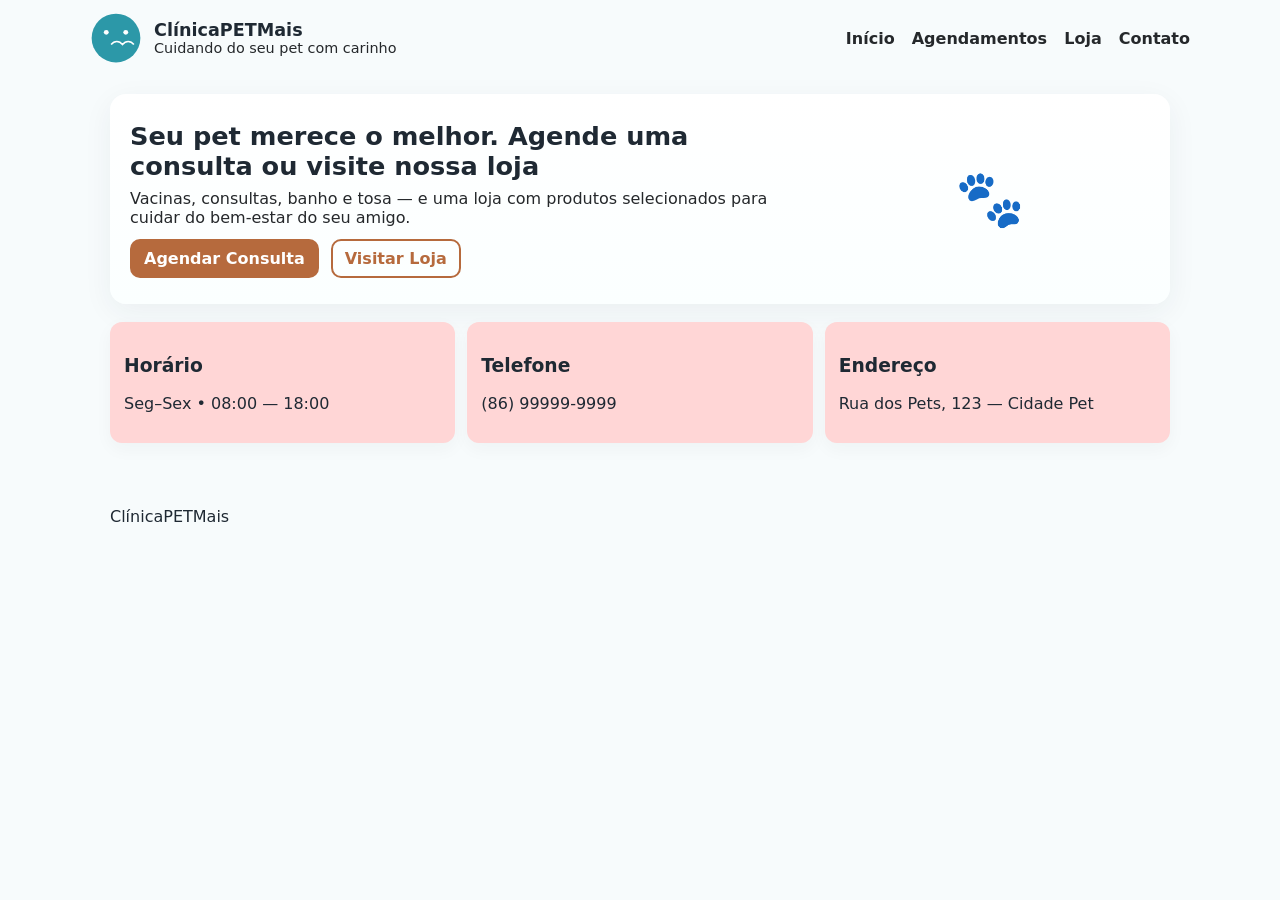
==== index.html @ cba0c2e3 "Add files via upload" ====
<!doctype html>
<html lang="pt-BR">
<head>
  <meta charset="utf-8" />
  <meta name="viewport" content="width=device-width,initial-scale=1"/>
  <title>ClínicaPETMais</title>
  <link rel="stylesheet" href="css/style.css">
</head>
<body>
  <header class="site-header">
    <div class="container header-inner">
      <div class="brand">
        <svg class="logo" width="52" height="52" viewBox="0 0 64 64" aria-hidden="true">
          <circle cx="32" cy="32" r="30" fill="#2c98a8"/>
          <g fill="#fff">
            <path d="M20 28a3 3 0 1 0 0-6 3 3 0 0 0 0 6z"/>
            <path d="M44 28a3 3 0 1 0 0-6 3 3 0 0 0 0 6z"/>
            <path d="M26 40c4-5 10-5 14 0 4-5 10-5 14 0" stroke="#fff" stroke-width="2" fill="none"/>
          </g>
        </svg>
        <div>
          <h1 class="brand-title">ClínicaPETMais</h1>
          <p class="brand-tag">Cuidando do seu pet com carinho</p>
        </div>
      </div>

      <nav class="main-nav" aria-label="Principal">
        <a href="index.html">Início</a>
        <a href="agendamentos.html">Agendamentos</a>
        <a href="loja.html">Loja</a>
        <a href="#contato">Contato</a>
      </nav>
    </div>
  </header>

  <main class="container home-hero">
    <section class="hero-card">
      <div class="hero-left">
        <h2>Seu pet merece o melhor. Agende uma consulta ou visite nossa loja</h2>
        <p>Vacinas, consultas, banho e tosa — e uma loja com produtos selecionados para cuidar do bem-estar do seu amigo.</p>
        <div class="hero-actions">
          <a class="btn" href="agendamentos.html">Agendar Consulta</a>
          <a class="btn btn-secondary" href="loja.html">Visitar Loja</a>
        </div>
      </div>
      <div class="hero-right">
        <div class="pet-illustration">
          <div class="paw">🐾</div>
        </div>
      </div>
    </section>

    <section id="contato" class="info-cards">
      <article class="info">
        <h3>Horário</h3>
        <p>Seg–Sex • 08:00 — 18:00</p>
      </article>
      <article class="info">
        <h3>Telefone</h3>
        <p>(86) 99999-9999</p>
      </article>
      <article class="info">
        <h3>Endereço</h3>
        <p>Rua dos Pets, 123 — Cidade Pet</p>
      </article>
    </section>
  </main>

  <footer class="site-footer">
    <div class="container">
      <p>ClínicaPETMais</p>
    </div>
  </footer>

  <script src="Js/shared.js" defer></script>
</body>
</html>
---- css/style.css ----
/* ====================================================
   ClínicaPETMais — style.css (tema petshop)
   Cores: azul pet + laranja de destaque + neutros
   ==================================================== */

:root{
  --primary:#b66a3d;
  --accent:#67d3fd;
  --bg:#f7fbfc;
  --card:#ffd6d6;
  --muted:#25282b;
  --radius:12px;
  --maxw:1100px;
  font-family: "Inter", system-ui, -apple-system, "Segoe UI", Roboto, "Helvetica Neue", Arial;
  color-scheme: light;
}

*{box-sizing:border-box}
html,body{height:100%;margin:0;background:var(--bg);color:#1f2933}
.container{max-width:var(--maxw);margin:0 auto;padding:20px}

/* Header */
.site-header{background:transparent;position:sticky;top:0;z-index:50}
.header-inner{display:flex;align-items:center;justify-content:space-between;gap:12px;padding:12px 0}
.brand{display:flex;gap:12px;align-items:center}
.brand.small .brand-title{font-size:1.05rem}
.brand .brand-title{margin:0;font-size:1.1rem}
.brand-tag{margin:0;color:var(--muted);font-size:0.9rem}
.main-nav a{margin-left:12px;text-decoration:none;color:var(--muted);font-weight:600}
.main-nav a.active, .main-nav a:hover{color:var(--primary)}

/* Hero */
.home-hero{padding-top:18px;padding-bottom:28px}
.hero-card{display:grid;grid-template-columns:1fr 320px;gap:18px;align-items:center;background:linear-gradient(180deg,#fff,#fbffff);padding:20px;border-radius:16px;box-shadow:0 8px 30px rgba(27,49,60,0.06)}
.hero-left h2{margin:0 0 8px 0;font-size:1.6rem}
.hero-left p{margin:0 0 12px;color:var(--muted)}
.hero-actions{display:flex;gap:12px}
.btn{background:var(--primary);color:white;padding:10px 14px;border-radius:10px;border:none;cursor:pointer;text-decoration:none;font-weight:700}
.btn-secondary{background:transparent;color:var(--primary);border:2px solid var(--primary);padding:8px 12px;border-radius:10px}

/* pet illustration */
.pet-illustration{display:flex;align-items:center;justify-content:center;height:170px}
.paw{font-size:56px}

/* info cards */
.info-cards{display:grid;grid-template-columns:repeat(3,1fr);gap:12px;margin-top:18px}
.info{background:var(--card);padding:14px;border-radius:12px;box-shadow:0 6px 18px rgba(27,49,60,0.04)}

/* Pages */
.page{display:grid;grid-template-columns:1fr;gap:18px;padding:18px 0}
.card-section{background:var(--card);padding:16px;border-radius:12px;box-shadow:0 8px 24px rgba(27,49,60,0.04)}
.form-grid{display:grid;grid-template-columns:repeat(auto-fit,minmax(200px,1fr));gap:12px}
.form-grid input, .form-grid select{padding:10px;border-radius:8px;border:1px solid #e6eef0}

/* lists */
.list{list-style:none;padding:0;margin:12px 0}
.list li{display:flex;align-items:center;justify-content:space-between;padding:12px;border-radius:10px;border:1px solid #f0f5f6;background:linear-gradient(180deg,#fff,#fbffff);margin-bottom:10px}
.small{font-size:0.9rem;color:var(--muted)}

/* product grid */
.product-grid{display:grid;grid-template-columns:repeat(auto-fit,minmax(220px,1fr));gap:14px;margin-top:8px}
.product-card{background:var(--card);padding:14px;border-radius:12px;box-shadow:0 10px 26px rgba(27,49,60,0.04);display:flex;flex-direction:column;gap:8px;align-items:flex-start}
.product-card img{width:100%;height:140px;object-fit:cover;border-radius:8px}
.product-card h4{margin:6px 0 0 0}
.price{font-weight:800;color:#1f2933}

/* CART (lateral flutuante) */
.cart-btn{background:var(--accent);color:#fff;padding:10px 14px;border-radius:999px;border:none;cursor:pointer;font-weight:700;display:inline-flex;align-items:center;gap:8px}
.badge{background:#fff;color:var(--accent);padding:2px 8px;border-radius:999px;font-weight:800}

.cart{
  position:fixed;
  top:0;
  right:-420px;
  width:380px;
  height:100vh;
  background:var(--card);
  box-shadow:-18px 0 60px rgba(17,24,39,0.25);
  border-left:6px solid rgba(44,152,168,0.06);
  padding:18px;
  transition:right .32s cubic-bezier(.2,.9,.22,1);
  z-index:1200;
  display:flex;
  flex-direction:column;
  gap:12px;
}
.cart.open{right:0}
.overlay{position:fixed;left:0;top:0;width:100%;height:100%;background:rgba(0,0,0,0.35);opacity:0;visibility:hidden;transition:opacity .25s;z-index:1100}
.overlay.show{opacity:1;visibility:visible}
.cart-top{display:flex;align-items:center;justify-content:space-between}
.close-cart{background:transparent;border:none;font-size:18px;cursor:pointer}
.cart-footer{margin-top:auto;display:flex;flex-direction:column;gap:8px}
.cart-summary{display:flex;justify-content:space-between;align-items:center;font-weight:800;color:#1f2933;padding-top:8px}

/* cart item */
.cart-item{display:flex;gap:10px;align-items:center}
.cart-item .meta{flex:1}
.qty-controls{display:flex;gap:6px}

/* utilities */
.actions-row{display:flex;gap:8px;align-items:center}
.btn-outline{background:transparent;color:var(--primary);border:2px solid var(--primary);padding:8px 12px;border-radius:10px}
.muted{color:var(--muted)}

/* responsive */
@media (max-width:980px){
  .hero-card{grid-template-columns:1fr; padding:18px}
  .info-cards{grid-template-columns:repeat(2,1fr)}
  .main-nav{display:none}
}
@media (max-width:600px){
  .info-cards{grid-template-columns:1fr}
  .cart{width:90%}
  .product-card img{height:160px}
  .product-grid{grid-template-columns:1fr}
}
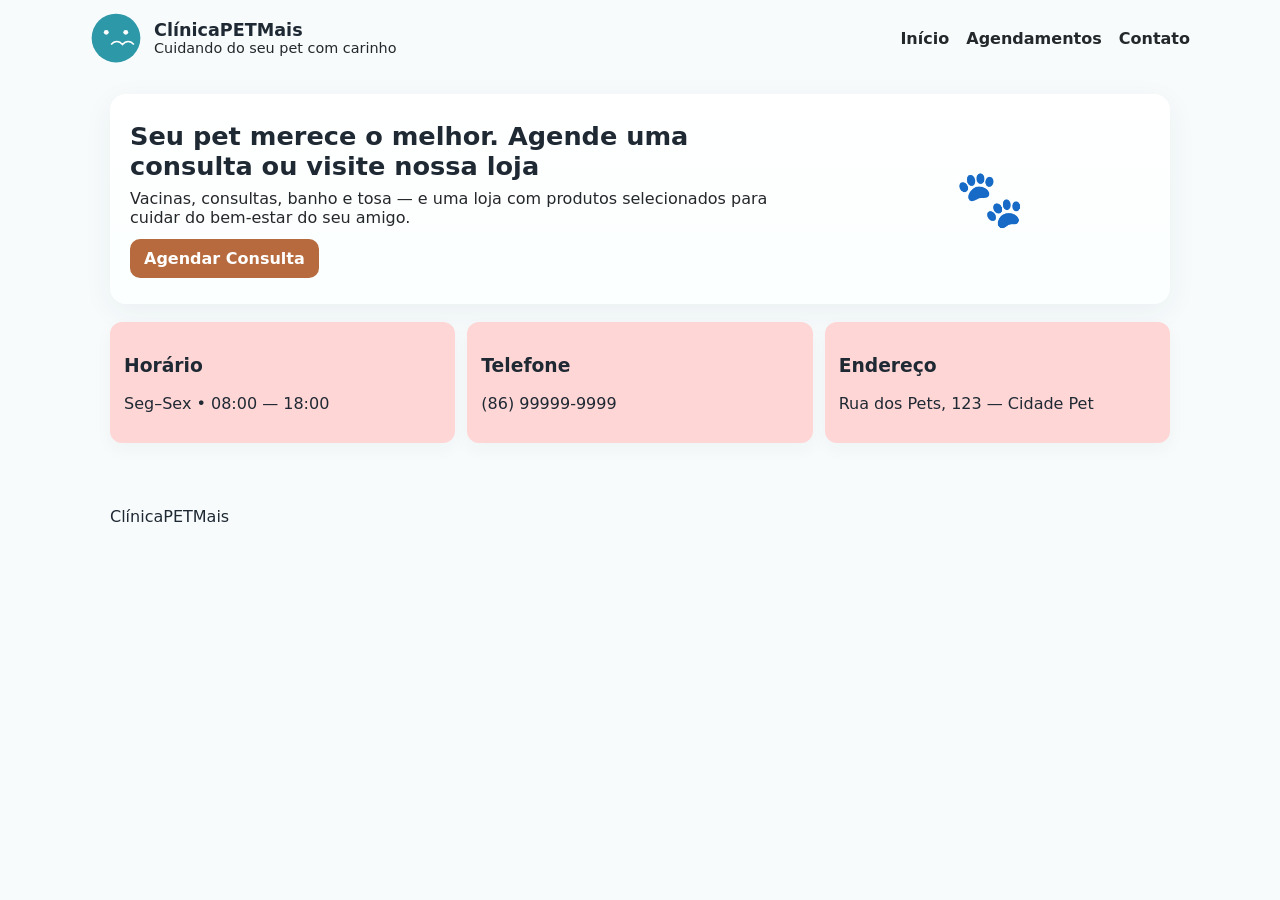
==== commit 73a9ceb9: "Fix HTML structure and remove duplicate content" ====
--- a/index.html
+++ b/index.html
@@ -27,7 +27,6 @@
       <nav class="main-nav" aria-label="Principal">
         <a href="index.html">Início</a>
         <a href="agendamentos.html">Agendamentos</a>
-        <a href="loja.html">Loja</a>
         <a href="#contato">Contato</a>
       </nav>
     </div>
@@ -40,7 +39,6 @@
         <p>Vacinas, consultas, banho e tosa — e uma loja com produtos selecionados para cuidar do bem-estar do seu amigo.</p>
         <div class="hero-actions">
           <a class="btn" href="agendamentos.html">Agendar Consulta</a>
-          <a class="btn btn-secondary" href="loja.html">Visitar Loja</a>
         </div>
       </div>
       <div class="hero-right">
@@ -75,3 +73,4 @@
   <script src="Js/shared.js" defer></script>
 </body>
 </html>
+
